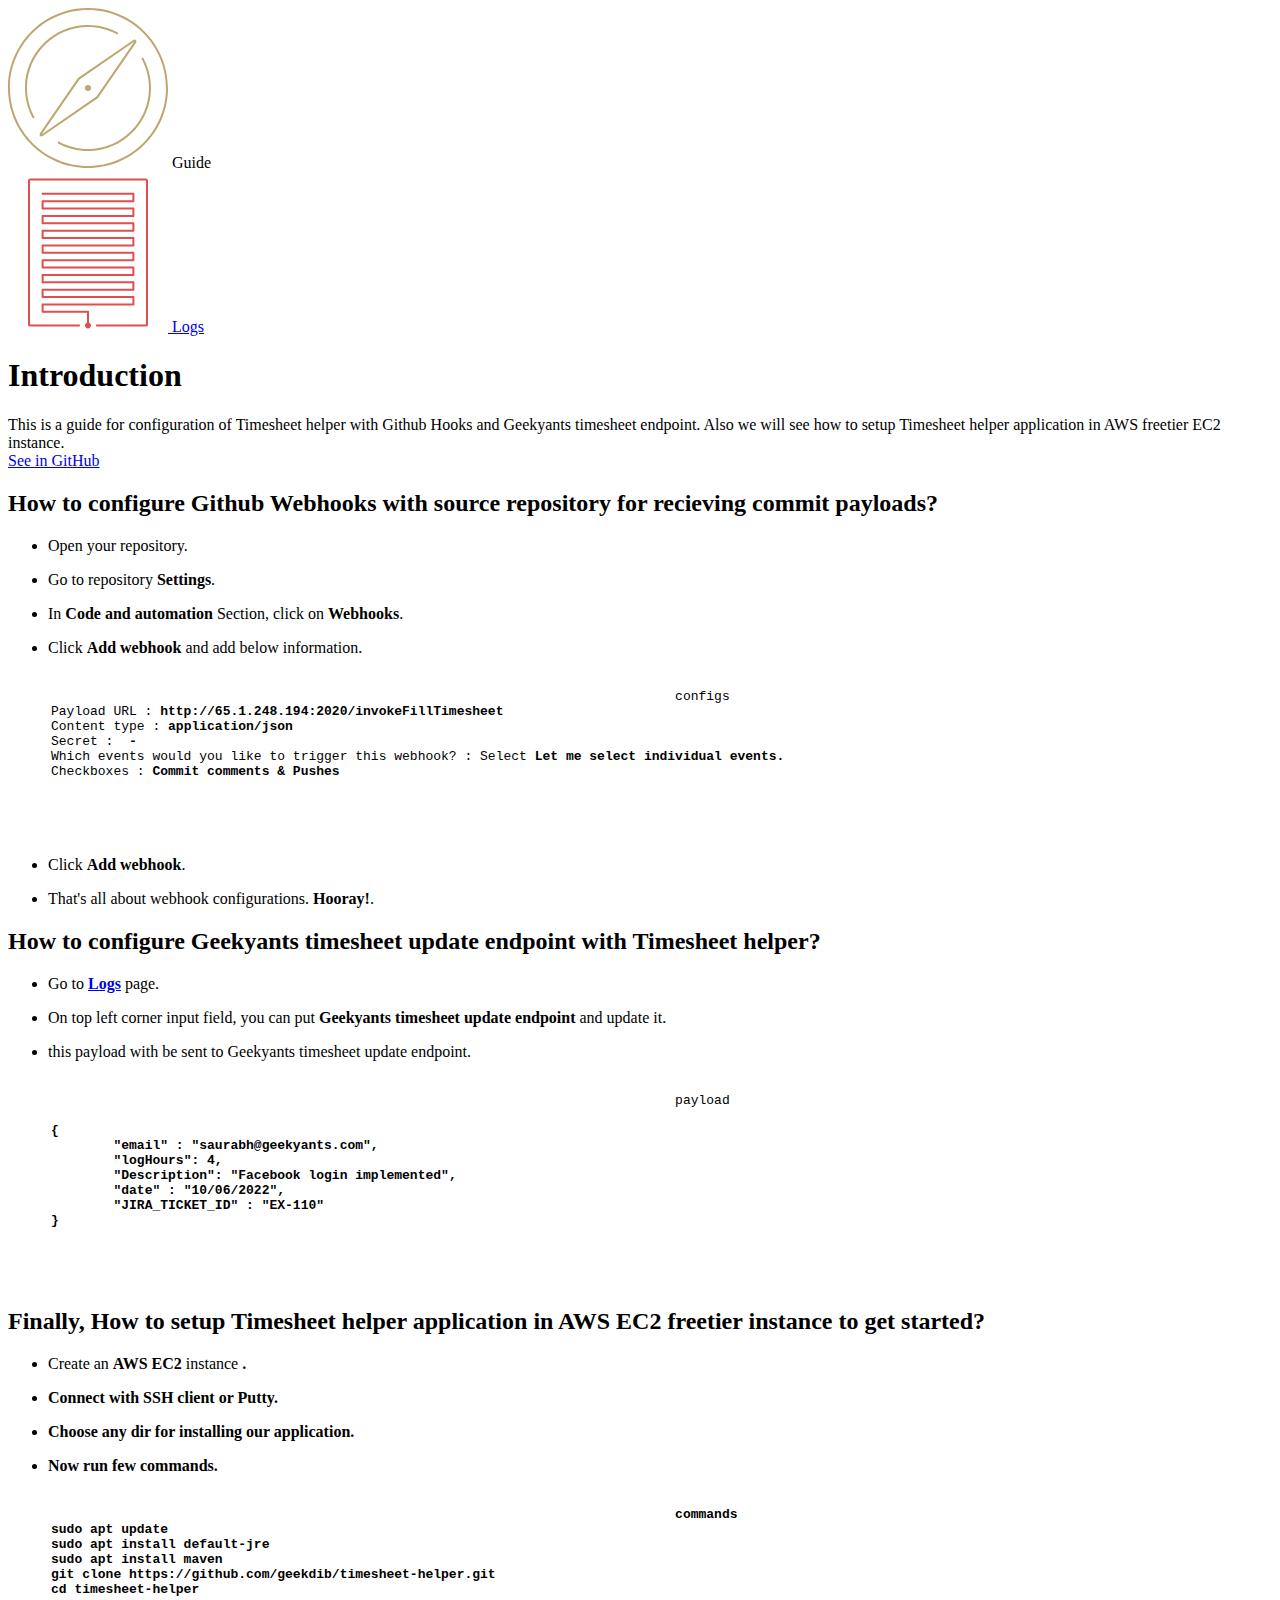
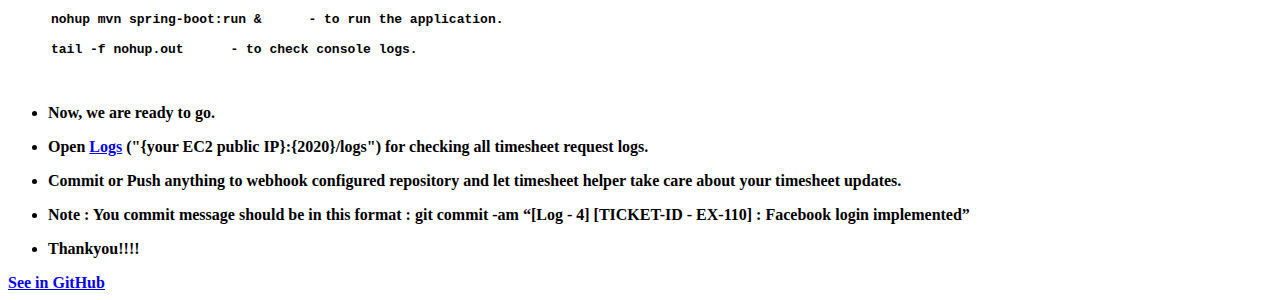
==== src/main/resources/templates/docs/index.html @ 36c6d3bd "docs impl" ====
<!DOCTYPE html>
<html lang="en">
<head>
<meta charset="UTF-8">
<title>Timesheet Helper - Documentation</title>
<link rel="stylesheet" href="/docs/style.css">
<link rel="stylesheet" href="https://cdnjs.cloudflare.com/ajax/libs/font-awesome/5.15.4/css/all.min.css"/>

</head>
<body>
<body class="">

	<div class="sidebar">
		<div class="panel">

			<div class="panel-item active">
				<a class=""> <svg
						xmlns="http://www.w3.org/2000/svg" width="160" height="160"
						viewBox="0 0 160 160">
						<path fill="#BDA671"
							d="M80 1.988c43.01 0 78 34.99 78 78s-34.99 78-78 78-78-34.99-78-78 34.99-78 78-78m0-2c-44.183 0-80 35.817-80 80s35.817 80 80 80 80-35.817 80-80-35.817-80-80-80z"></path>
						<path fill="#BDA671"
							d="M126.454 33.545l-37.93 54.98-54.98 37.93 37.93-54.98 54.98-37.93m0-2c-.395 0-.79.116-1.135.354L70.336 69.826c-.2.138-.373.312-.51.51l-37.93 54.98c-.548.796-.45 1.868.232 2.55.386.388.898.587 1.414.587.395 0 .79-.116 1.135-.354l54.98-37.93c.2-.137.373-.31.51-.51l37.93-54.98c.548-.795.45-1.867-.232-2.55-.387-.386-.9-.585-1.414-.585z"></path>
						<circle fill="#BDA671" cx="79.999" cy="79.999" r="2.999"></circle>
						<path fill="#BDA671"
							d="M135.477 50.182c-.02-.036-.04-.05-.06-.045-.173-.303-.485-.516-.858-.516-.553 0-1 .448-1 1 0 .21.078.394.188.554l-.02.007C138.358 59.766 141 69.57 141 79.99c0 33.636-27.364 61-61 61-10.42 0-20.232-2.634-28.82-7.26l-.005.02c-.144-.08-.3-.14-.478-.14-.552 0-1 .448-1 1 0 .336.176.618.43.8-.016.012-.034.025-.03.027 8.896 4.81 19.078 7.552 29.904 7.552 34.795 0 63-28.206 63-63 0-10.79-2.735-20.93-7.523-29.805zM109.65 24.47c-.002-.02.004-.04-.025-.056-8.83-4.727-18.908-7.426-29.625-7.426-34.794 0-63 28.206-63 63 0 10.79 2.73 20.935 7.514 29.81.005.01.012.004.018.01.17.312.488.532.87.532.552 0 1-.447 1-1 0-.197-.073-.37-.17-.525l.04-.002C21.642 100.223 19 90.41 19 79.988c0-33.636 27.364-61 61-61 10.4 0 20.185 2.634 28.757 7.248.02.01.036.02.055.028.116.047.24.075.37.075.554 0 1-.448 1-1 .002-.382-.22-.7-.533-.87z"></path></svg>
					<span>Guide</span>
				</a>
			</div>
			
			<div class="panel-item ">
        <a class="" href="/logs">
          <svg xmlns="http://www.w3.org/2000/svg" width="160" height="160" viewBox="0 0 160 160"><path fill="#DE4F4F" d="M35.6 30.167v5.375h89.8c.553 0 1 .447 1 1v7.375c0 .553-.447 1-1 1H35.6v5.375h89.8c.553 0 1 .447 1 1v7.375c0 .553-.447 1-1 1H35.6v5.375h89.8c.553 0 1 .447 1 1v7.375c0 .55-.447 1-1 1H35.6v5.375h89.8c.553 0 1 .447 1 1v7.375c0 .55-.447 1-1 1H35.6v5.375h89.8c.553 0 1 .447 1 1v7.375c0 .55-.447 1-1 1H35.6v5.375h89.8c.553 0 1 .447 1 1v7.375c0 .55-.447 1-1 1H35.6v5.375h89.8c.553 0 1 .447 1 1v7.375c0 .55-.447 1-1 1H35.6v5.375H80c.552 0 1 .447 1 1v10.873c1.162.413 2 1.51 2 2.816 0 1.657-1.343 3-3 3s-3-1.343-3-3c0-1.305.837-2.402 2-2.815v-9.873H34.6c-.552 0-1-.45-1-1v-7.375c0-.553.448-1 1-1h89.8v-5.375H34.6c-.552 0-1-.45-1-1v-7.375c0-.553.448-1 1-1h89.8v-5.375H34.6c-.552 0-1-.45-1-1v-7.375c0-.553.448-1 1-1h89.8v-5.375H34.6c-.552 0-1-.45-1-1v-7.375c0-.553.448-1 1-1h89.8v-5.375H34.6c-.552 0-1-.45-1-1v-7.375c0-.553.448-1 1-1h89.8v-5.375H34.6c-.552 0-1-.447-1-1v-7.375c0-.553.448-1 1-1h89.8v-5.375H34.6c-.552 0-1-.447-1-1v-7.375c0-.553.448-1 1-1h89.8v-5.375H34.6c-.552 0-1-.447-1-1v-7.375c0-.553.448-1 1-1h89.8v-5.375H34.6c-.552 0-1-.447-1-1s.448-1 1-1h90.8c.553 0 1 .447 1 1v7.375c0 .553-.447 1-1 1H35.6zM138 6.564H22c-1.104 0-2 .896-2 2v144c0 1.104.896 2 2 2h48.995c.258 0 .516-.097.712-.293.39-.39.39-1.022 0-1.413-.195-.195-.45-.293-.707-.293H22v-144h116v144H89.006c-.258 0-.517.097-.713.293-.39.39-.39 1.023 0 1.414.196.198.455.294.713.293H138c1.104 0 2-.895 2-2v-144c0-1.103-.896-2-2-2z"></path></svg>
          <span>Logs</span>
        </a>
      </div>

		</div>

	</div>

	<div class="content">
		<div class="content-wrapper">
			<div class="header-content">
				<h1 class="title-page">Introduction</h1>

				<div class="subtitle-page">This is a guide for configuration of Timesheet helper with Github Hooks and Geekyants timesheet endpoint. Also we will see how to setup Timesheet helper application in AWS freetier EC2 instance.</div>


				<div class="page-actions">
					<div class="actions-group">
						<a class="btn primary small round lowercase"
							href="https://github.com/geekdib/timesheet-helper"
							target="_blank"> <span>See
								in GitHub</span></a>

					</div>
				</div>
			</div>

			<div class="document-formatting">
				<h2>
					<div id="what-is-meteor" class="anchor-offset"></div>
					<a class="anchor" href="#what-is-meteor" aria-hidden="true"
						data-scroll=""><span class="icon-link"></span></a>How to configure Github Webhooks with source repository for recieving commit payloads?
				</h2>
				<ul>
					<li><p>
							Open your repository.
						</p></li>
					<li><p>
							Go to repository <strong>Settings</strong>.
						</p></li>
					<li><p>
							In <strong>Code and automation</strong> Section, click on <strong>Webhooks</strong>.
						</p></li>
					<li><p>
							Click  <strong>Add webhook</strong> and add below information.
						</p></li>
				</ul>
				<figure class="highlight bash">
					<table>
						<tbody>
							<tr>
								<td class="code"><pre>
										<span class="line"><span class="built_in">configs</span></span><br><span
											class="line">Payload URL : <strong>http://65.1.248.194:2020/invokeFillTimesheet</strong></span><br><span
											class="line">Content type : <strong>application/json</strong></span><br><span
											class="line">Secret : <strong> - </strong></span><br><span
											class="line">Which events would you like to trigger this webhook? : Select <strong>Let me select individual events.</strong></span><br><span
											class="line">Checkboxes : <strong>Commit comments & Pushes</strong></span><br><br>
									</pre></td>
							</tr>
						</tbody>
					</table>
				</figure>
				
							<ul>
					<li><p>
							Click <strong>Add webhook</strong>.
						</p></li>
					<li><p>
							That's all about webhook configurations. <strong> Hooray!</strong>.
						</p></li>
				</ul>
				
				
				
				
				<h2>
					<div id="what-is-meteor" class="anchor-offset"></div>
					<a class="anchor" href="#what-is-meteor" aria-hidden="true"
						data-scroll=""><span class="icon-link"></span></a>How to configure Geekyants timesheet update endpoint with Timesheet helper?
				</h2>
				<ul>
					<li><p>
							Go to <strong><a href="/logs">Logs</a></strong> page.
						</p></li>
					<li><p>
							On top left corner input field, you can put <strong>Geekyants timesheet update endpoint</strong> and update it.
						</p></li>
					<li><p>
							this payload with be sent to Geekyants timesheet update endpoint.
						</p></li>
				</ul>
				<figure class="highlight bash">
					<table>
						<tbody>
							<tr>
								<td class="code"><pre>
										<span class="line"><span class="built_in">payload</span></span><br><span
											class="line"><strong>
{
	"email" : "saurabh@geekyants.com",
	"logHours": 4,
	"Description": "Facebook login implemented",
	"date" : "10/06/2022",
	"JIRA_TICKET_ID" : "EX-110" 
}</strong></span><br><br>
									</pre></td>
							</tr>
						</tbody>
					</table>
				</figure>
				
				
				
				
				<h2>
					<div id="what-is-meteor" class="anchor-offset"></div>
					<a class="anchor" href="#what-is-meteor" aria-hidden="true"
						data-scroll=""><span class="icon-link"></span></a>Finally, How to setup Timesheet helper application in AWS EC2 freetier instance to get started?
				</h2>
				<ul>
					<li><p>
							Create an <strong>AWS EC2</strong> instance <strong>.
						</p></li>
					<li><p>
							Connect with SSH client or Putty.
						</p></li>
					<li><p>
							Choose any dir for installing our application.
						</p></li>
						
						<li><p>
							Now run few commands.
						</p></li>
				</ul>
				<figure class="highlight bash">
					<table>
						<tbody>
							<tr>
								<td class="code"><pre>
										<span class="line"><span class="built_in">commands</span></span><br><span
											class="line"><strong>sudo apt update</strong></span><br><span
											class="line"><strong>sudo apt install default-jre</strong></span><br><span
											class="line"><strong>sudo apt install maven</strong></span><br><span
											class="line"><strong>git clone https://github.com/geekdib/timesheet-helper.git</strong></span><br><span
											class="line"><strong>cd timesheet-helper</strong></span>
											<br><span
											class="line"><strong>nohup mvn spring-boot:run &</strong>      - to run the application.</span>
											<br><span
											class="line"><strong>tail -f nohup.out</strong>      - to check console logs.</span>
									</pre></td>
							</tr>
						</tbody>
					</table>
				</figure>
				
				
								<ul>
					<li><p>
							Now, we are ready to go.
						</p></li>
					<li><p>
							Open <strong><a href="/logs">Logs</a></strong> ("{your EC2 public IP}:{2020}/logs") for checking all timesheet request logs.
						</p></li>
					<li><p>
							Commit or Push anything to webhook configured repository and let timesheet helper take care about your timesheet updates.
						</p></li>
						
						<li><p>
							Note : You commit message should be in this format : git commit -am “[Log - 4] [TICKET-ID - EX-110] : Facebook login implemented”
						</p></li>
						
						
						<li><p>
							Thankyou!!!!
						</p></li>
				</ul>
				
				
				
</div>
		<div class="github">
			<a class="link tertiary "
				href="https://github.com/geekdib/timesheet-helper"
				target="_blank"> See in GitHub
			</a>
		</div>
	</div>
</body>
</body>
</html>
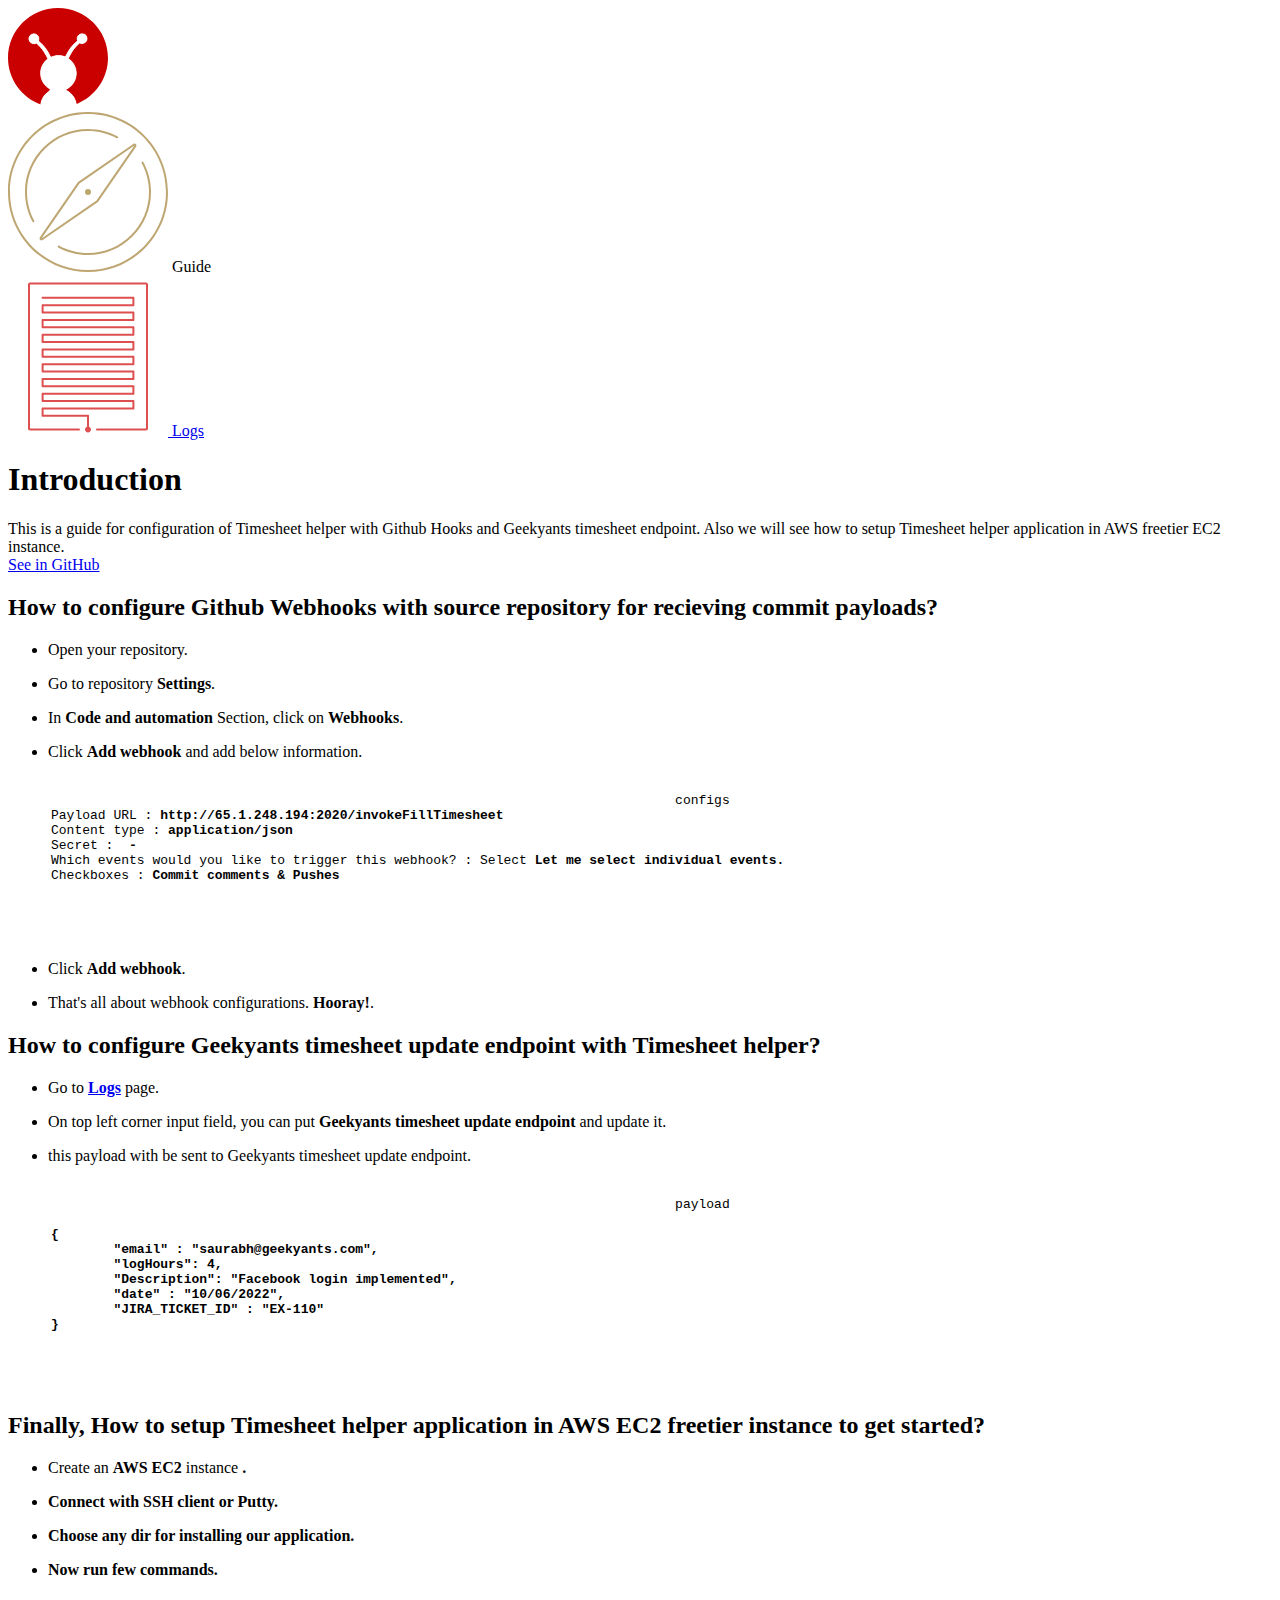
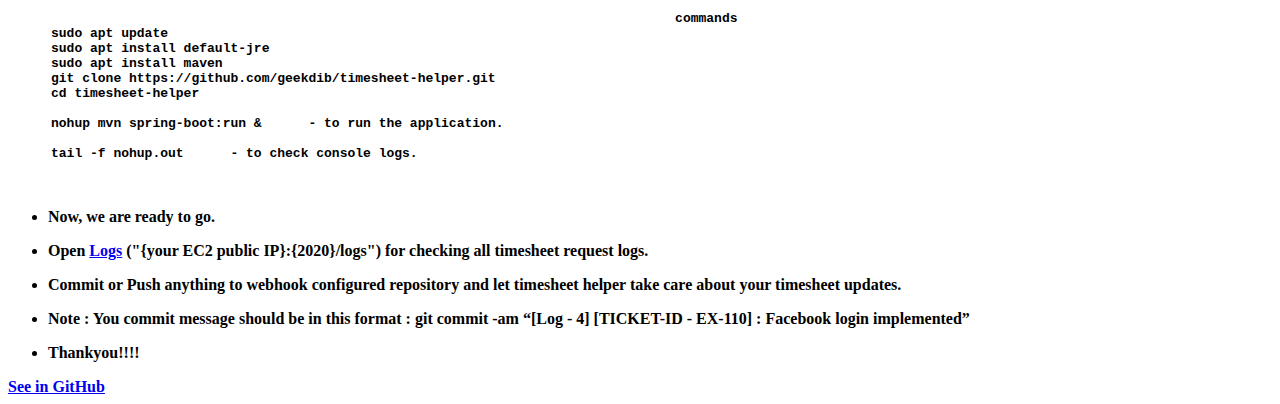
==== commit 5a60928f: "style changes" ====
--- a/src/main/resources/templates/docs/index.html
+++ b/src/main/resources/templates/docs/index.html
@@ -10,6 +10,10 @@
 <body>
 <body class="">
 
+
+<div id="contenti">
+    <img height="100" width="100" src="[data-uri]">
+</div>
 	<div class="sidebar">
 		<div class="panel">
 
